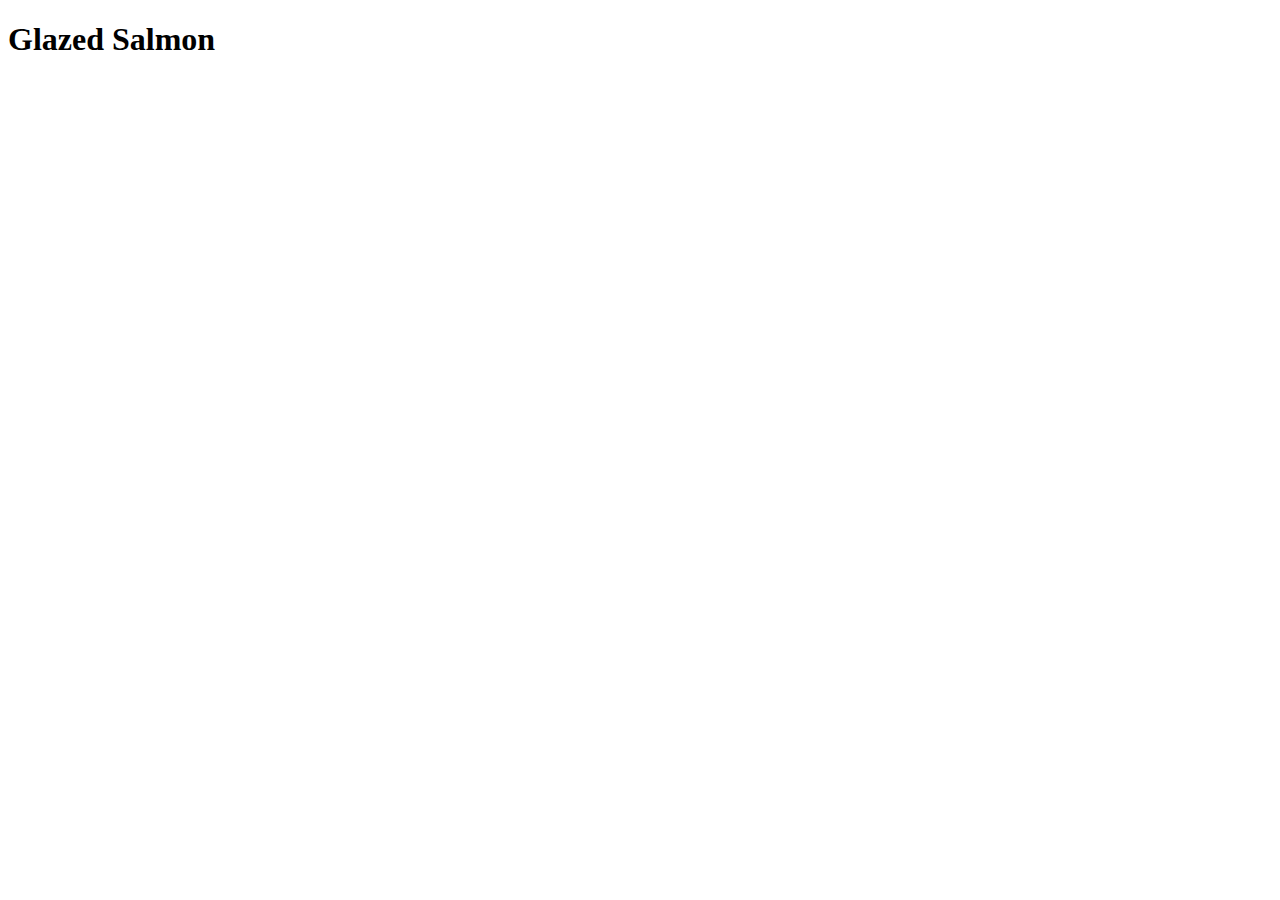
==== recipes/glazed_salmon.html @ 94115a40 "Add html boilerplate to glazed_salmon.html" ====
<!DOCTYPE html>
<html lang="en">
<head>
    <meta charset="UTF-8">
    <meta http-equiv="X-UA-Compatible" content="IE=edge">
    <meta name="viewport" content="width=device-width, initial-scale=1.0">
    <title>Glazed Salmon</title>
</head>
<body>
    <h1>Glazed Salmon</h1>
    
</body>
</html>
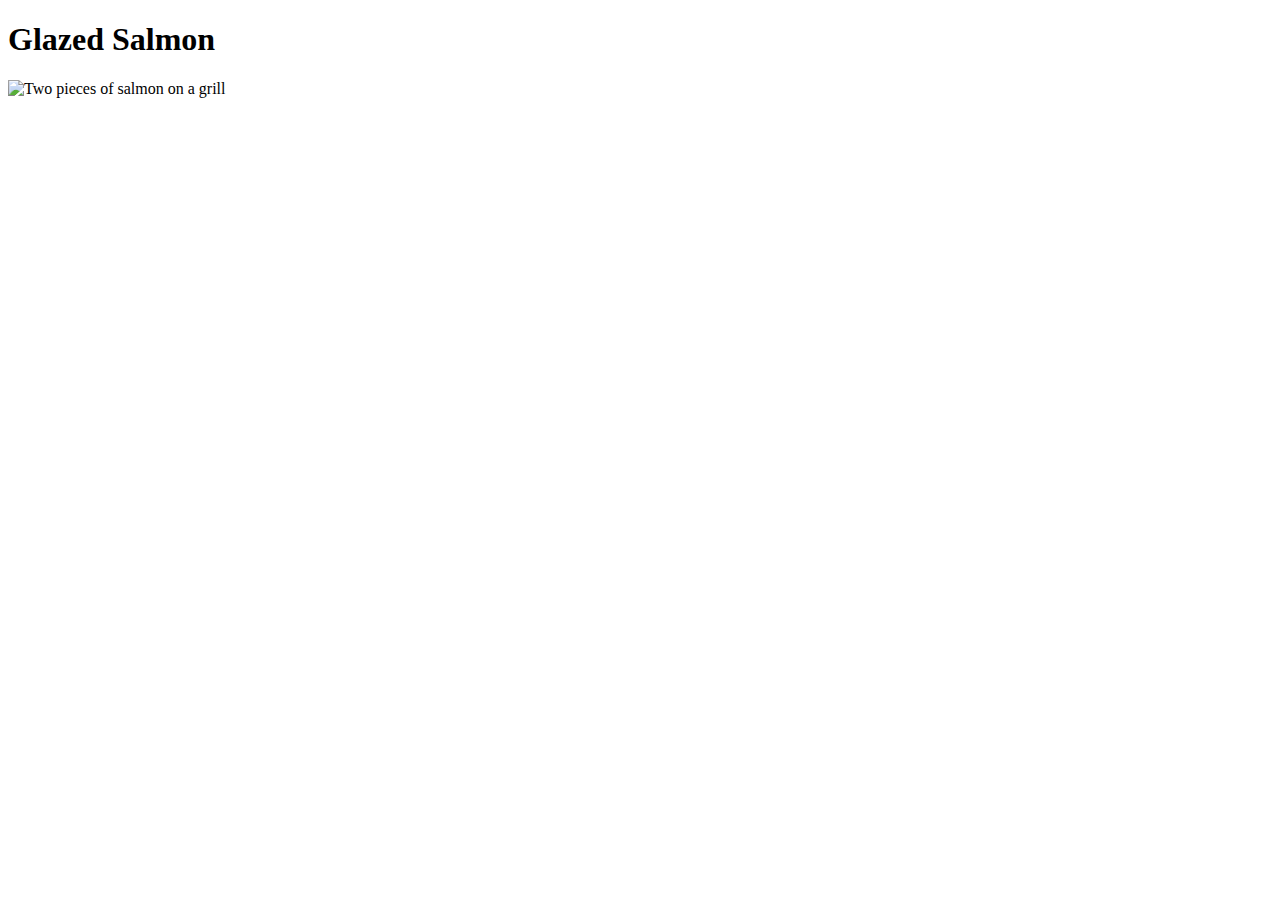
==== commit 87189cd6: "Add image to glazed_salmon.html" ====
--- a/recipes/glazed_salmon.html
+++ b/recipes/glazed_salmon.html
@@ -8,6 +8,7 @@
 </head>
 <body>
     <h1>Glazed Salmon</h1>
+    <img src="../images/glazed_salmon.jpeg" alt="Two pieces of salmon on a grill">
     
 </body>
 </html>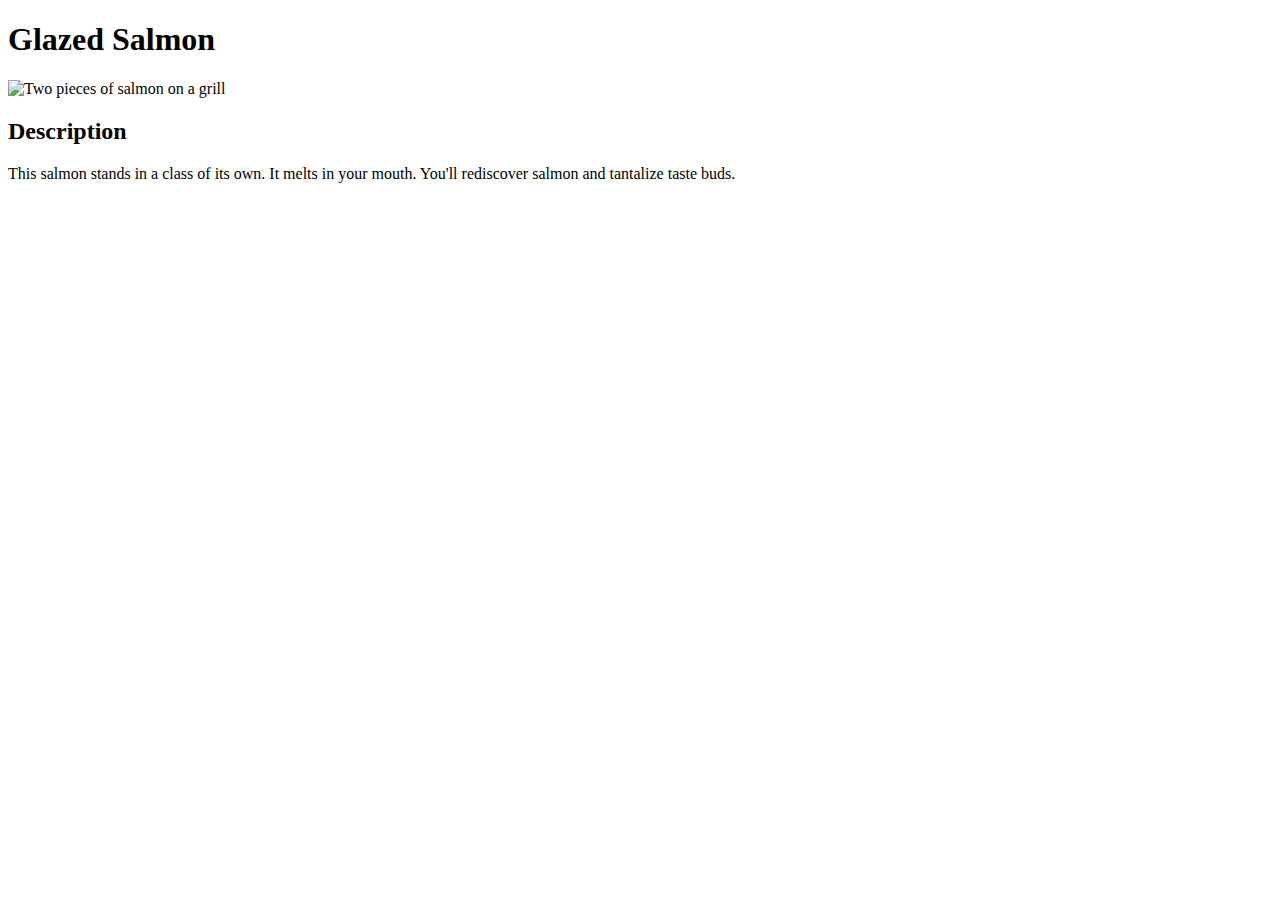
==== commit dacc64ab: "Add description to glazed_salmon.html" ====
--- a/recipes/glazed_salmon.html
+++ b/recipes/glazed_salmon.html
@@ -9,6 +9,8 @@
 <body>
     <h1>Glazed Salmon</h1>
     <img src="../images/glazed_salmon.jpeg" alt="Two pieces of salmon on a grill">
+    <h2>Description</h2>
+    <p>This salmon stands in a class of its own. It melts in your mouth. You'll rediscover salmon and tantalize taste buds.</p>
     
 </body>
 </html>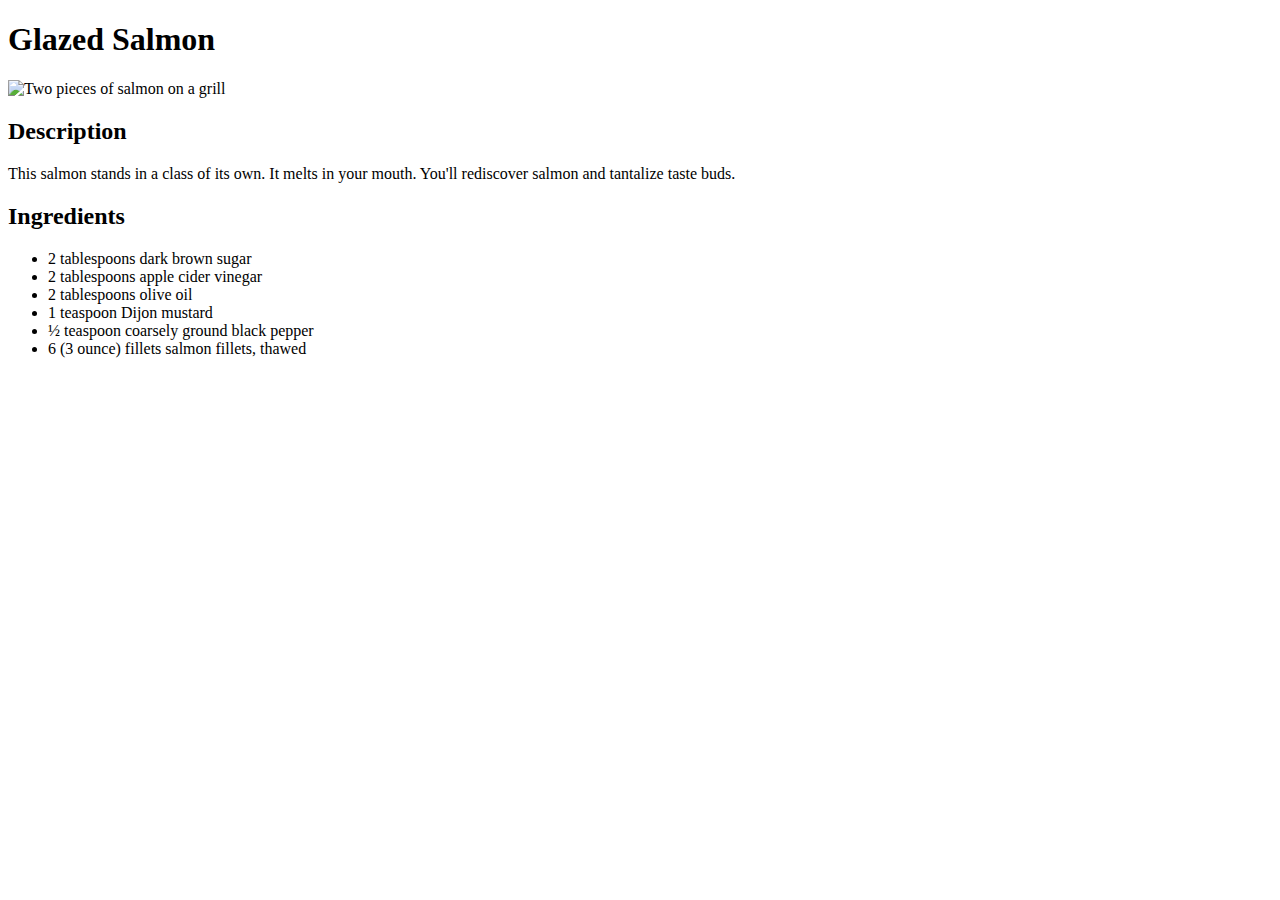
==== commit c86c7499: "Add ingredients to glazed_salmon.html" ====
--- a/recipes/glazed_salmon.html
+++ b/recipes/glazed_salmon.html
@@ -11,6 +11,14 @@
     <img src="../images/glazed_salmon.jpeg" alt="Two pieces of salmon on a grill">
     <h2>Description</h2>
     <p>This salmon stands in a class of its own. It melts in your mouth. You'll rediscover salmon and tantalize taste buds.</p>
-    
+    <h2>Ingredients</h2>
+    <ul>
+        <li>2 tablespoons dark brown sugar</li>
+        <li>2 tablespoons apple cider vinegar</li>
+        <li>2 tablespoons olive oil</li>
+        <li>1 teaspoon Dijon mustard</li>
+        <li>½ teaspoon coarsely ground black pepper</li>
+        <li>6 (3 ounce) fillets salmon fillets, thawed</li>
+    </ul>
 </body>
 </html>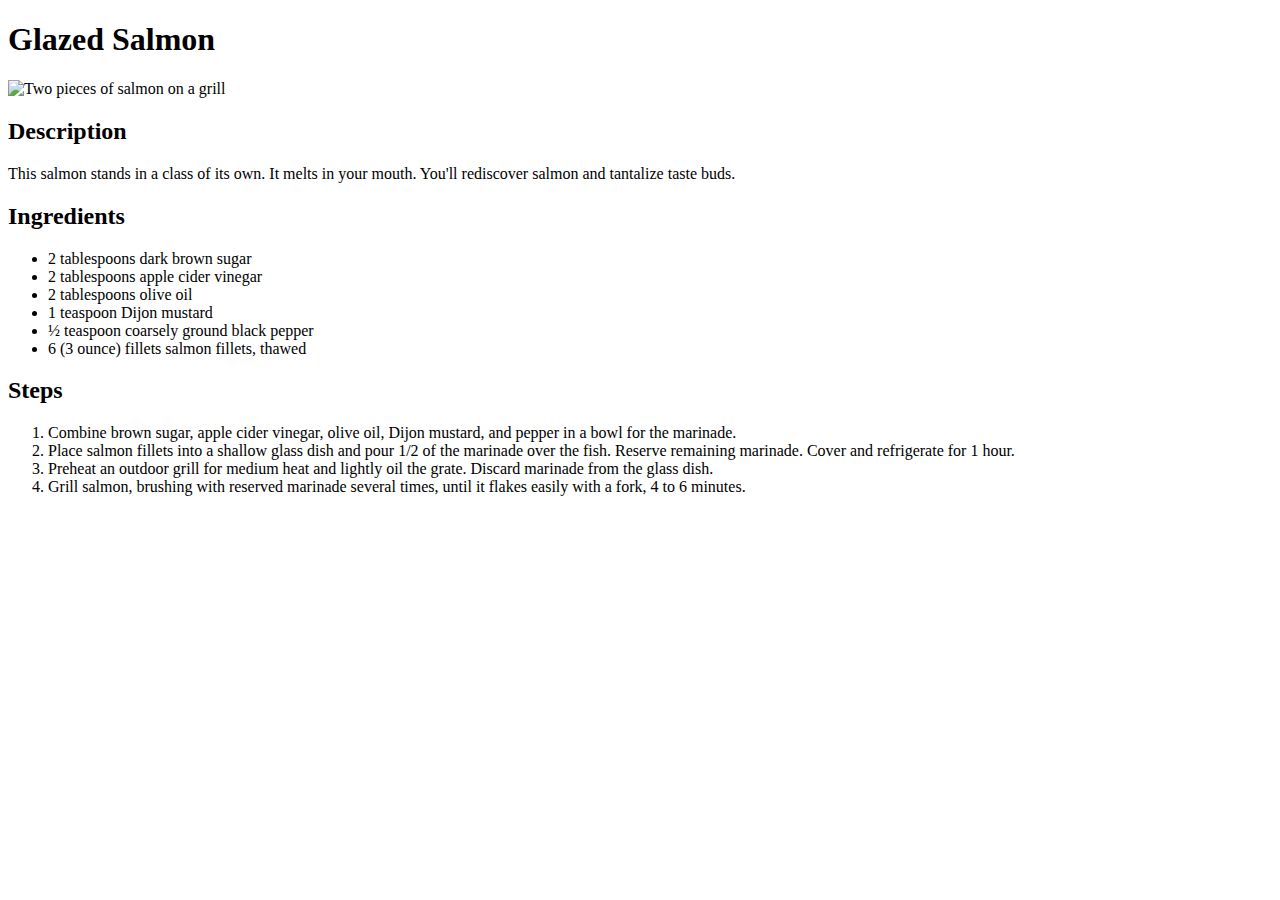
==== commit e1973c11: "Add steps to glazed_salmon.html" ====
--- a/recipes/glazed_salmon.html
+++ b/recipes/glazed_salmon.html
@@ -20,5 +20,12 @@
         <li>½ teaspoon coarsely ground black pepper</li>
         <li>6 (3 ounce) fillets salmon fillets, thawed</li>
     </ul>
+    <h2>Steps</h2>
+    <ol>
+        <li>Combine brown sugar, apple cider vinegar, olive oil, Dijon mustard, and pepper in a bowl for the marinade.</li>
+        <li>Place salmon fillets into a shallow glass dish and pour 1/2 of the marinade over the fish. Reserve remaining marinade. Cover and refrigerate for 1 hour.</li>
+        <li>Preheat an outdoor grill for medium heat and lightly oil the grate. Discard marinade from the glass dish.</li>
+        <li>Grill salmon, brushing with reserved marinade several times, until it flakes easily with a fork, 4 to 6 minutes.</li>
+    </ol>
 </body>
 </html>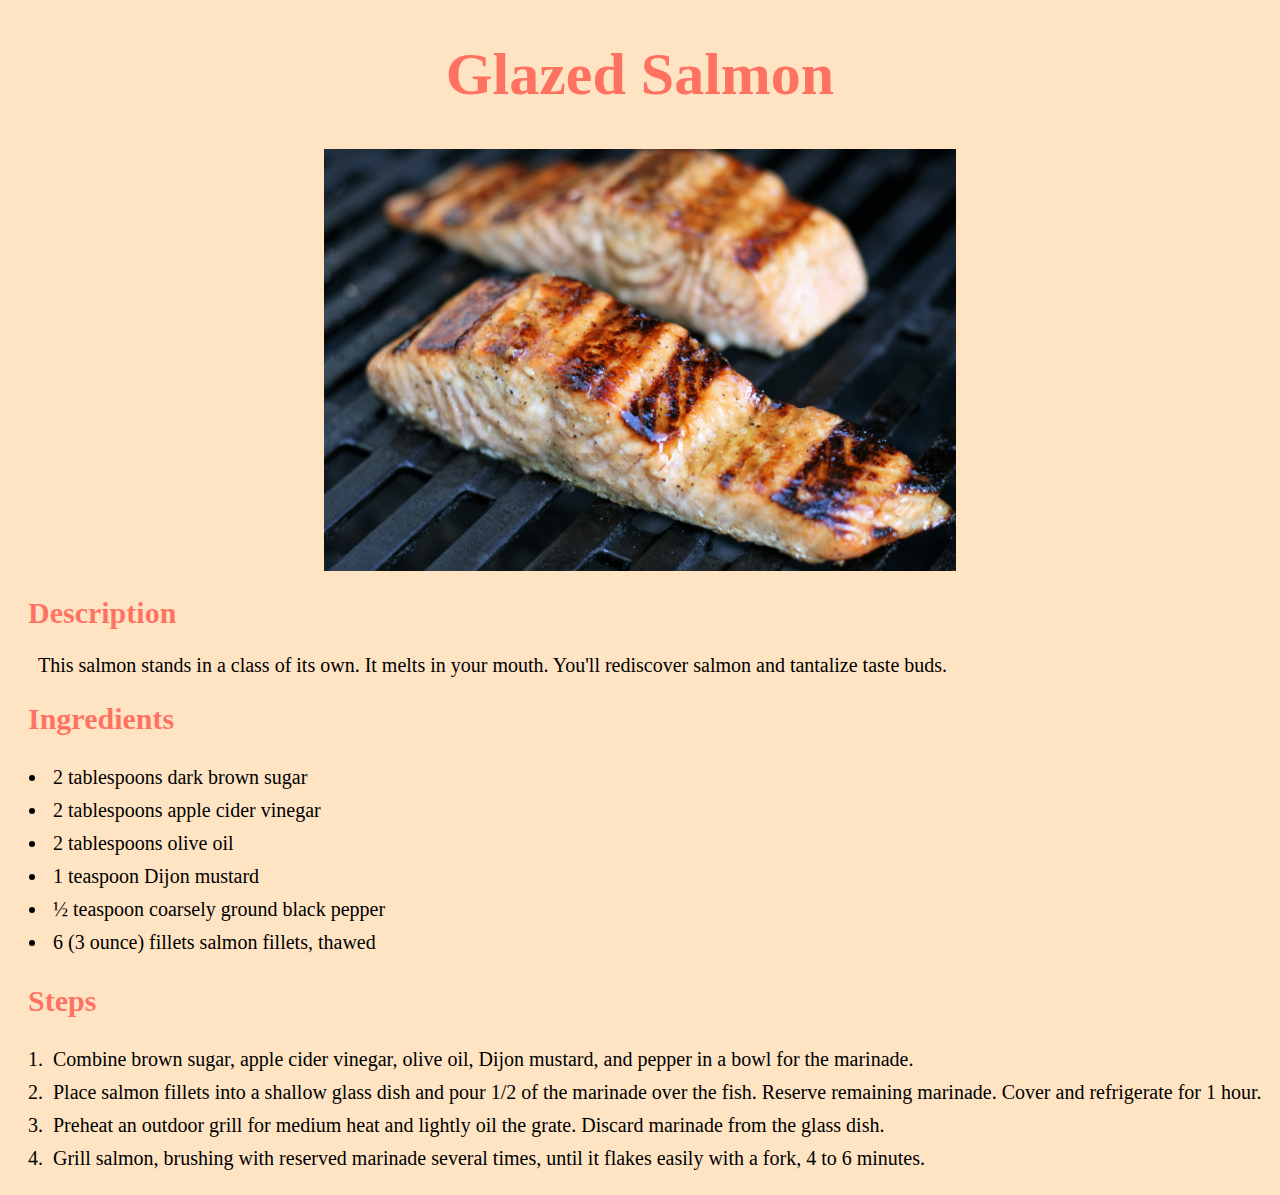
==== commit 137dc0cf: "Link recipe to stylesheet" ====
--- a/recipes/glazed_salmon.html
+++ b/recipes/glazed_salmon.html
@@ -5,6 +5,7 @@
     <meta http-equiv="X-UA-Compatible" content="IE=edge">
     <meta name="viewport" content="width=device-width, initial-scale=1.0">
     <title>Glazed Salmon</title>
+    <link rel="stylesheet" href="../style.css">
 </head>
 <body>
     <h1>Glazed Salmon</h1>
--- a/style.css
+++ b/style.css
@@ -0,0 +1,52 @@
+*{
+    background-color: bisque;
+    font-family: 'Times New Roman', Times, sans-serif;
+    font-size: 20px;
+}
+
+h1, h2{
+    color: hsla(0, 100%, 50%, 0.5)
+}
+
+h1{
+    font-size: 60px;
+    text-align: center;
+}
+
+.recipes {
+    font-size: 35px;
+    padding-top: 1rem;
+    text-align: center;
+    list-style-type: none;
+}
+
+li{
+    padding: 5px;
+}
+
+a{
+    color:chocolate;
+}
+
+img{
+    height: auto;
+    width: 600px;
+    display: block;
+    margin-left: auto;
+    margin-right: auto;
+    width: 50%;
+}
+
+h2{
+    font-size: 30px;
+    margin-left: 1rem;
+}
+
+p{
+    margin-left: 1.5rem;
+}
+
+.ingredients{
+    padding: 0px 0px 0px 1.5rem;
+}
+
